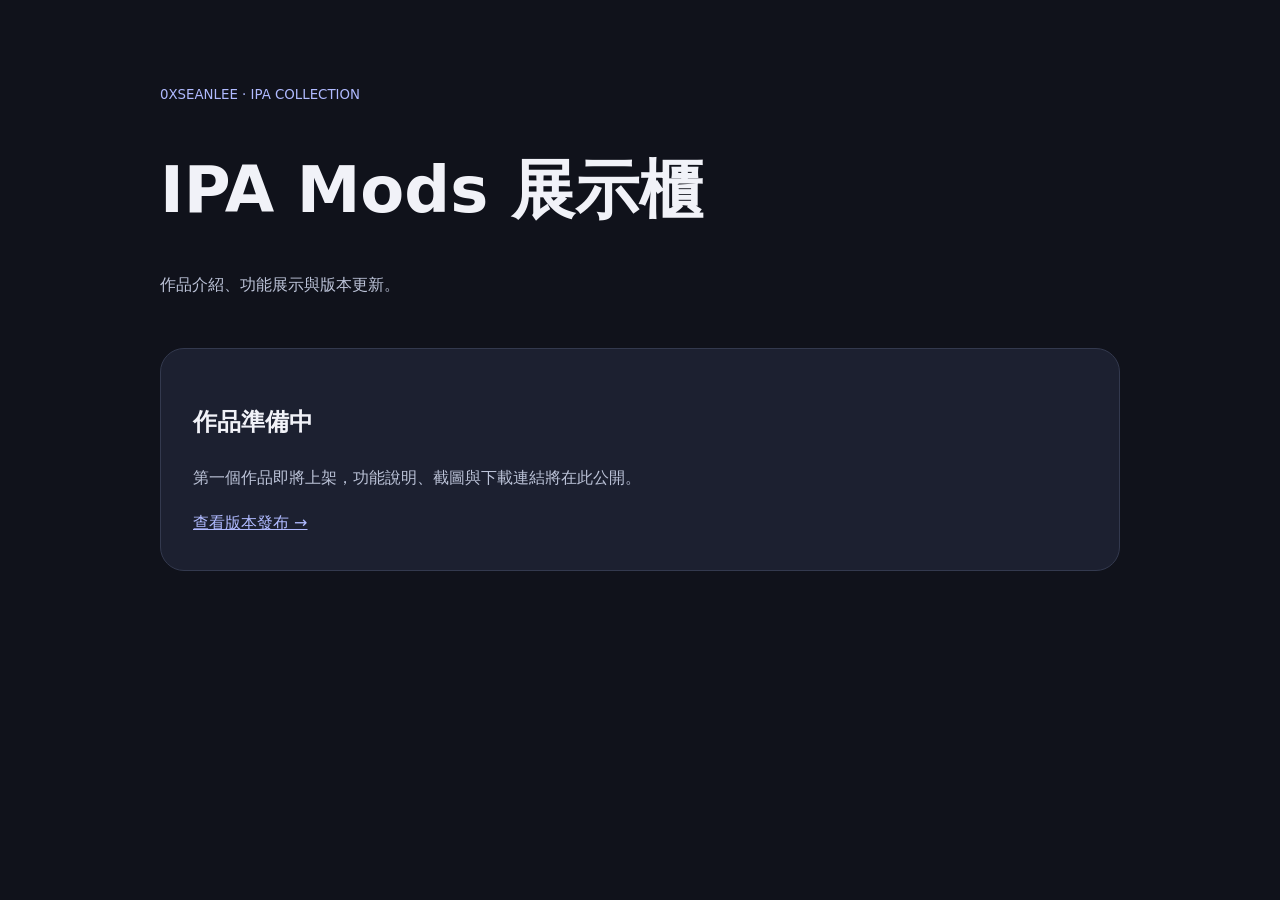
==== index.html @ 55d57a41 "Add showcase homepage" ====
<!doctype html><html lang="zh-Hant"><meta charset="utf-8"><meta name="viewport" content="width=device-width,initial-scale=1"><title>IPA Mods 展示櫃</title><style>body{margin:0;background:#10121b;color:#f1f2f8;font:16px/1.8 system-ui}main{max-width:960px;margin:auto;padding:80px 24px}small{color:#b0baff}h1{font-size:clamp(36px,7vw,64px);line-height:1.2}section{margin-top:48px;padding:32px;background:#1c2030;border:1px solid #33394e;border-radius:24px}p{color:#bcc3d8}a{color:#b0baff}</style><main><small>0XSEANLEE · IPA COLLECTION</small><h1>IPA Mods 展示櫃</h1><p>作品介紹、功能展示與版本更新。</p><section><h2>作品準備中</h2><p>第一個作品即將上架，功能說明、截圖與下載連結將在此公開。</p><a href="https://github.com/0xseanlee/ipa-mods/releases">查看版本發布 →</a></section></main></html>
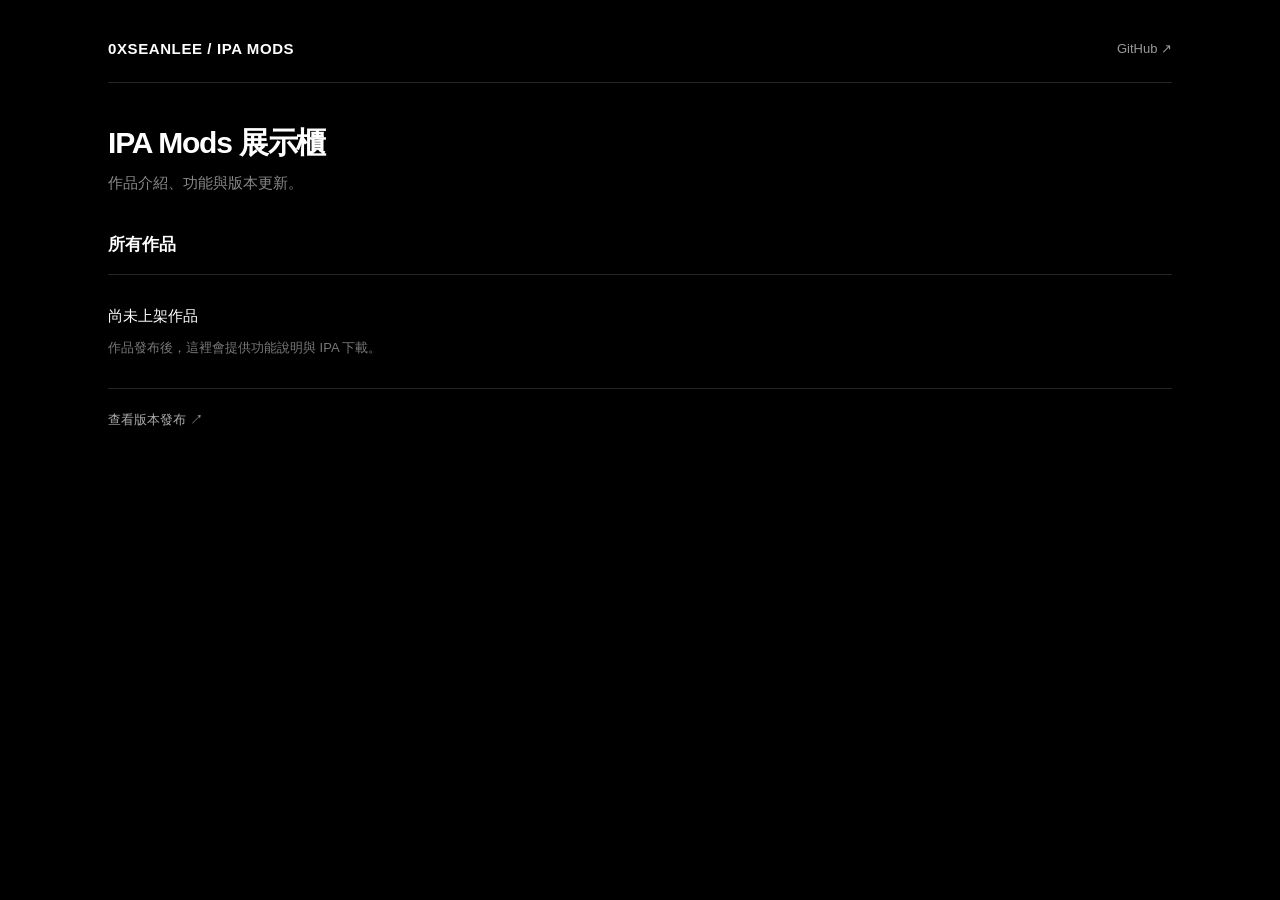
==== commit 79b81723: "Simplify showcase with pure black background" ====
--- a/index.html
+++ b/index.html
@@ -1 +1,16 @@
-<!doctype html><html lang="zh-Hant"><meta charset="utf-8"><meta name="viewport" content="width=device-width,initial-scale=1"><title>IPA Mods 展示櫃</title><style>body{margin:0;background:#10121b;color:#f1f2f8;font:16px/1.8 system-ui}main{max-width:960px;margin:auto;padding:80px 24px}small{color:#b0baff}h1{font-size:clamp(36px,7vw,64px);line-height:1.2}section{margin-top:48px;padding:32px;background:#1c2030;border:1px solid #33394e;border-radius:24px}p{color:#bcc3d8}a{color:#b0baff}</style><main><small>0XSEANLEE · IPA COLLECTION</small><h1>IPA Mods 展示櫃</h1><p>作品介紹、功能展示與版本更新。</p><section><h2>作品準備中</h2><p>第一個作品即將上架，功能說明、截圖與下載連結將在此公開。</p><a href="https://github.com/0xseanlee/ipa-mods/releases">查看版本發布 →</a></section></main></html>+<!doctype html>
+<html lang="zh-Hant">
+<head>
+<meta charset="utf-8">
+<meta name="viewport" content="width=device-width,initial-scale=1">
+<meta name="color-scheme" content="dark">
+<title>IPA Mods 展示櫃</title>
+<style>
+*{box-sizing:border-box}html{min-height:100%;background:#000}body{margin:0;background:#000;color:#fff;font:15px/1.7 -apple-system,BlinkMacSystemFont,"Segoe UI",sans-serif}main{max-width:1120px;margin:0 auto;padding:36px 28px 80px}header{display:flex;align-items:center;justify-content:space-between;gap:20px;padding-bottom:20px;border-bottom:1px solid #252525}.brand{font-size:15px;font-weight:600;letter-spacing:.04em}a{color:#fff;text-decoration:none}a:hover{text-decoration:underline}a:focus-visible{outline:2px solid #fff;outline-offset:6px}header a{font-size:13px;color:#999}h1{font-size:30px;line-height:1.3;margin:40px 0 8px;letter-spacing:-.04em}.intro{margin:0;color:#888}section{margin-top:36px}h2{font-size:17px;margin:0;padding-bottom:14px;border-bottom:1px solid #252525}.empty{padding:28px 0;border-bottom:1px solid #252525}.empty p{margin:0 0 6px;font-size:15px}.empty span{font-size:13px;color:#777}.release{display:inline-block;margin-top:20px;font-size:13px;color:#aaa}@media(max-width:600px){main{padding:24px 20px 60px}h1{font-size:26px;margin-top:32px}}
+</style>
+</head>
+<body><main>
+<header><span class="brand">0XSEANLEE / IPA MODS</span><a href="https://github.com/0xseanlee/ipa-mods">GitHub ↗</a></header>
+<h1>IPA Mods 展示櫃</h1><p class="intro">作品介紹、功能與版本更新。</p>
+<section aria-labelledby="collection"><h2 id="collection">所有作品</h2><div class="empty"><p>尚未上架作品</p><span>作品發布後，這裡會提供功能說明與 IPA 下載。</span></div><a class="release" href="https://github.com/0xseanlee/ipa-mods/releases">查看版本發布 ↗</a></section>
+</main></body></html>
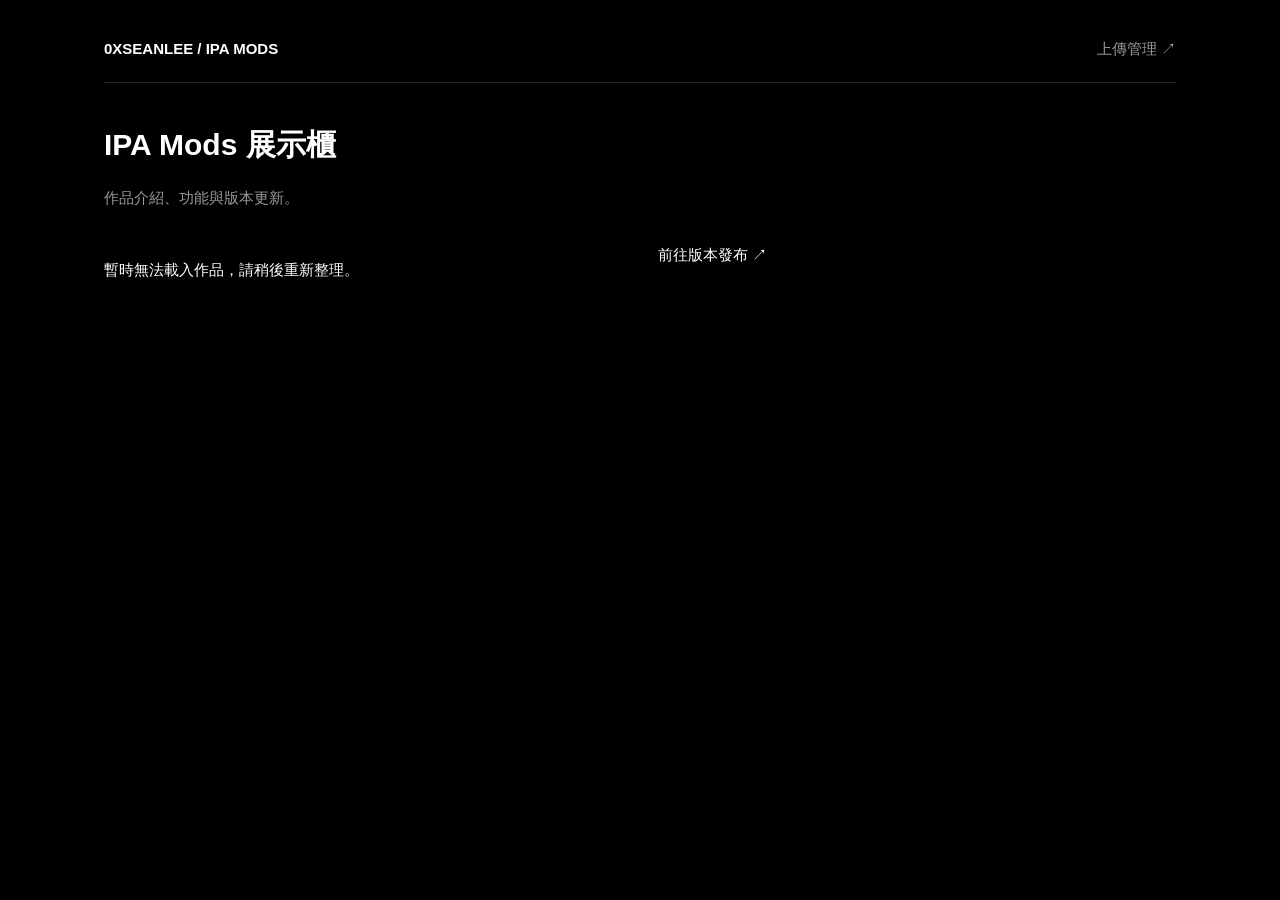
==== commit c0060c2e: "Add upload management and automatic release gallery" ====
--- a/index.html
+++ b/index.html
@@ -1,16 +1 @@
-<!doctype html>
-<html lang="zh-Hant">
-<head>
-<meta charset="utf-8">
-<meta name="viewport" content="width=device-width,initial-scale=1">
-<meta name="color-scheme" content="dark">
-<title>IPA Mods 展示櫃</title>
-<style>
-*{box-sizing:border-box}html{min-height:100%;background:#000}body{margin:0;background:#000;color:#fff;font:15px/1.7 -apple-system,BlinkMacSystemFont,"Segoe UI",sans-serif}main{max-width:1120px;margin:0 auto;padding:36px 28px 80px}header{display:flex;align-items:center;justify-content:space-between;gap:20px;padding-bottom:20px;border-bottom:1px solid #252525}.brand{font-size:15px;font-weight:600;letter-spacing:.04em}a{color:#fff;text-decoration:none}a:hover{text-decoration:underline}a:focus-visible{outline:2px solid #fff;outline-offset:6px}header a{font-size:13px;color:#999}h1{font-size:30px;line-height:1.3;margin:40px 0 8px;letter-spacing:-.04em}.intro{margin:0;color:#888}section{margin-top:36px}h2{font-size:17px;margin:0;padding-bottom:14px;border-bottom:1px solid #252525}.empty{padding:28px 0;border-bottom:1px solid #252525}.empty p{margin:0 0 6px;font-size:15px}.empty span{font-size:13px;color:#777}.release{display:inline-block;margin-top:20px;font-size:13px;color:#aaa}@media(max-width:600px){main{padding:24px 20px 60px}h1{font-size:26px;margin-top:32px}}
-</style>
-</head>
-<body><main>
-<header><span class="brand">0XSEANLEE / IPA MODS</span><a href="https://github.com/0xseanlee/ipa-mods">GitHub ↗</a></header>
-<h1>IPA Mods 展示櫃</h1><p class="intro">作品介紹、功能與版本更新。</p>
-<section aria-labelledby="collection"><h2 id="collection">所有作品</h2><div class="empty"><p>尚未上架作品</p><span>作品發布後，這裡會提供功能說明與 IPA 下載。</span></div><a class="release" href="https://github.com/0xseanlee/ipa-mods/releases">查看版本發布 ↗</a></section>
-</main></body></html>+<!doctype html><html lang="zh-Hant"><head><meta charset="utf-8"><meta name="viewport" content="width=device-width,initial-scale=1"><meta name="color-scheme" content="dark"><title>IPA Mods 展示櫃</title><link rel="stylesheet" href="style.css"></head><body><main><header><b>0XSEANLEE / IPA MODS</b><a href="admin.html">上傳管理 ↗</a></header><h1>IPA Mods 展示櫃</h1><p class="muted">作品介紹、功能與版本更新。</p><section id="items" class="items" aria-live="polite"><p class="muted">正在載入作品…</p></section></main><script src="gallery.js"></script></body></html>
--- a/style.css
+++ b/style.css
@@ -0,0 +1 @@
+*{box-sizing:border-box}html,body{min-height:100%;background:#000;color:#fff}body{margin:0;font:15px/1.7 -apple-system,BlinkMacSystemFont,"Segoe UI",sans-serif}main{max-width:1120px;margin:auto;padding:36px 24px 80px}header{display:flex;justify-content:space-between;gap:24px;padding-bottom:20px;border-bottom:1px solid #252525}a{color:#fff;text-decoration:none}a:hover{text-decoration:underline}header a,.muted,.hint{color:#999}h1{font-size:30px;margin:36px 0 8px}h2{font-size:20px}form{max-width:680px;margin-top:28px}label{display:block;margin:22px 0 8px}input,textarea{display:block;width:100%;margin-top:8px;background:#080808;border:1px solid #444;border-radius:4px;padding:12px;color:#fff;font:inherit}input[type=file]{font-size:14px}button,.download{display:inline-block;background:#fff;color:#000;border:0;border-radius:4px;padding:11px 20px;font:inherit;cursor:pointer}button:disabled{opacity:.5;cursor:wait}.hint{font-size:12px}progress{display:block;width:100%;margin-top:20px}progress[hidden]{display:none}.items{display:grid;grid-template-columns:repeat(2,minmax(0,1fr));gap:0 36px;margin-top:32px}.item{padding:24px 0;border-top:1px solid #252525;min-width:0}.item p{white-space:pre-wrap;overflow-wrap:anywhere;color:#aaa}.item img{max-width:100%;max-height:300px;object-fit:contain;margin:12px 0}.date{color:#888;font-size:12px}a:focus-visible,button:focus-visible{outline:2px solid #fff;outline-offset:5px}@media(max-width:650px){.items{grid-template-columns:1fr}h1{font-size:26px}main{padding:24px 20px}}
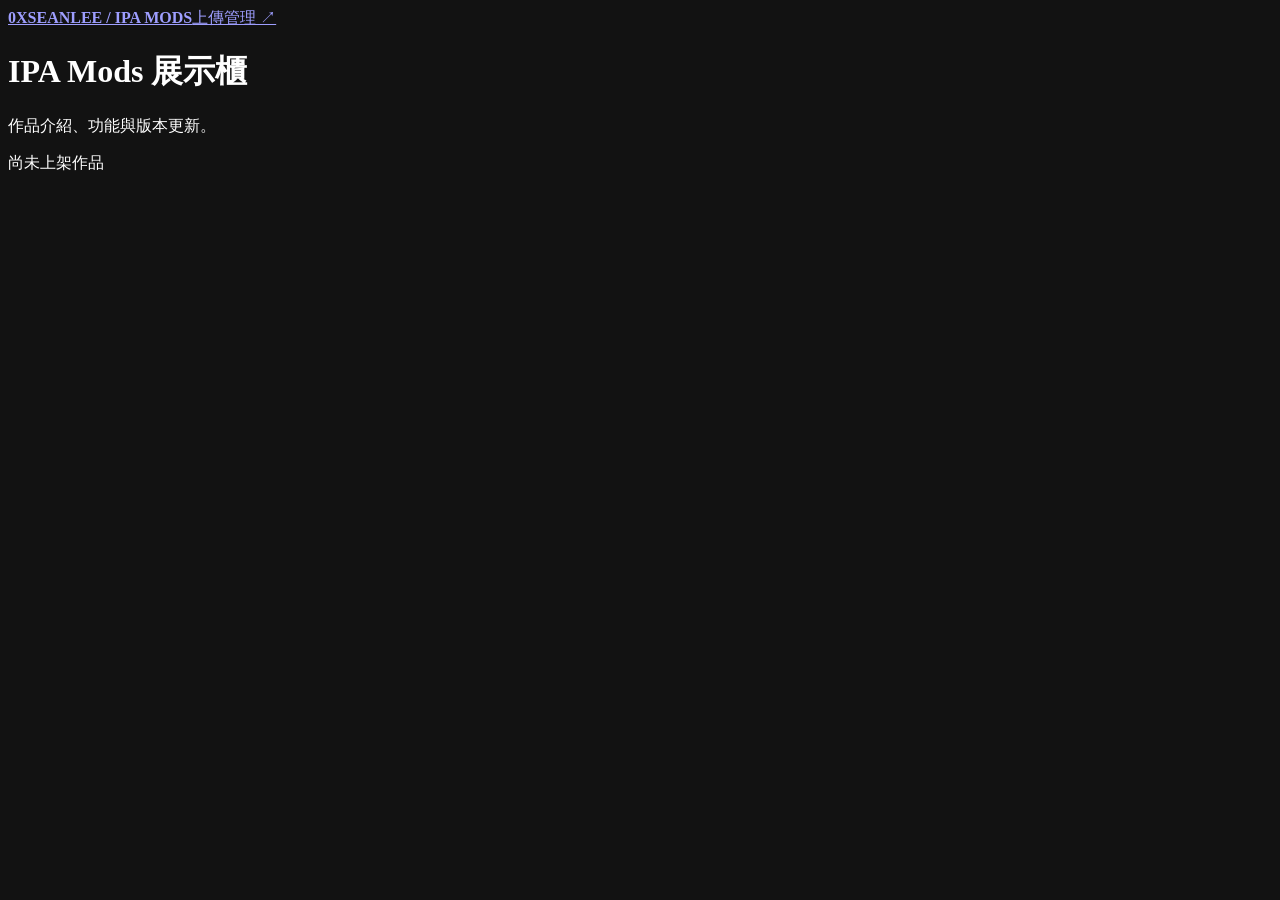
==== commit a0021996: "Add App Store import and static SEO product pages" ====
--- a/index.html
+++ b/index.html
@@ -1 +1 @@
-<!doctype html><html lang="zh-Hant"><head><meta charset="utf-8"><meta name="viewport" content="width=device-width,initial-scale=1"><meta name="color-scheme" content="dark"><title>IPA Mods 展示櫃</title><link rel="stylesheet" href="style.css"></head><body><main><header><b>0XSEANLEE / IPA MODS</b><a href="admin.html">上傳管理 ↗</a></header><h1>IPA Mods 展示櫃</h1><p class="muted">作品介紹、功能與版本更新。</p><section id="items" class="items" aria-live="polite"><p class="muted">正在載入作品…</p></section></main><script src="gallery.js"></script></body></html>
+<!doctype html><html lang="zh-Hant"><head><meta charset="utf-8"><meta name="viewport" content="width=device-width,initial-scale=1"><meta name="color-scheme" content="dark"><title>IPA Mods 展示櫃 | iOS 作品介紹與 IPA 下載</title><meta name="description" content="0xseanlee 的 IPA Mods 作品展示櫃，查看 iOS App 修改功能、版本更新、截圖及 IPA 下載資訊。"><link rel="canonical" href="https://0xseanlee.me/ipa-mods/"><meta property="og:type" content="website"><meta property="og:locale" content="zh_TW"><meta property="og:site_name" content="IPA Mods 展示櫃"><meta property="og:title" content="IPA Mods 展示櫃 | iOS 作品介紹與 IPA 下載"><meta property="og:description" content="0xseanlee 的 IPA Mods 作品展示櫃，查看 iOS App 修改功能、版本更新、截圖及 IPA 下載資訊。"><meta property="og:url" content="https://0xseanlee.me/ipa-mods/"><meta name="twitter:card" content="summary"><meta name="twitter:title" content="IPA Mods 展示櫃 | iOS 作品介紹與 IPA 下載"><meta name="twitter:description" content="0xseanlee 的 IPA Mods 作品展示櫃，查看 iOS App 修改功能、版本更新、截圖及 IPA 下載資訊。"><script type="application/ld+json">{"@context":"https://schema.org","@type":"WebPage","name":"IPA Mods 展示櫃 | iOS 作品介紹與 IPA 下載","description":"0xseanlee 的 IPA Mods 作品展示櫃，查看 iOS App 修改功能、版本更新、截圖及 IPA 下載資訊。","url":"https://0xseanlee.me/ipa-mods/","inLanguage":"zh-Hant"}</script><link rel="stylesheet" href="https://0xseanlee.me/ipa-mods/style.css"></head><body><main><header><a href="https://0xseanlee.me/ipa-mods/"><b>0XSEANLEE / IPA MODS</b></a><a href="https://0xseanlee.me/ipa-mods/admin.html">上傳管理 ↗</a></header><h1>IPA Mods 展示櫃</h1><p class="muted">作品介紹、功能與版本更新。</p><section class="items" aria-label="所有作品"><p class="muted">尚未上架作品</p></section></main></body></html>
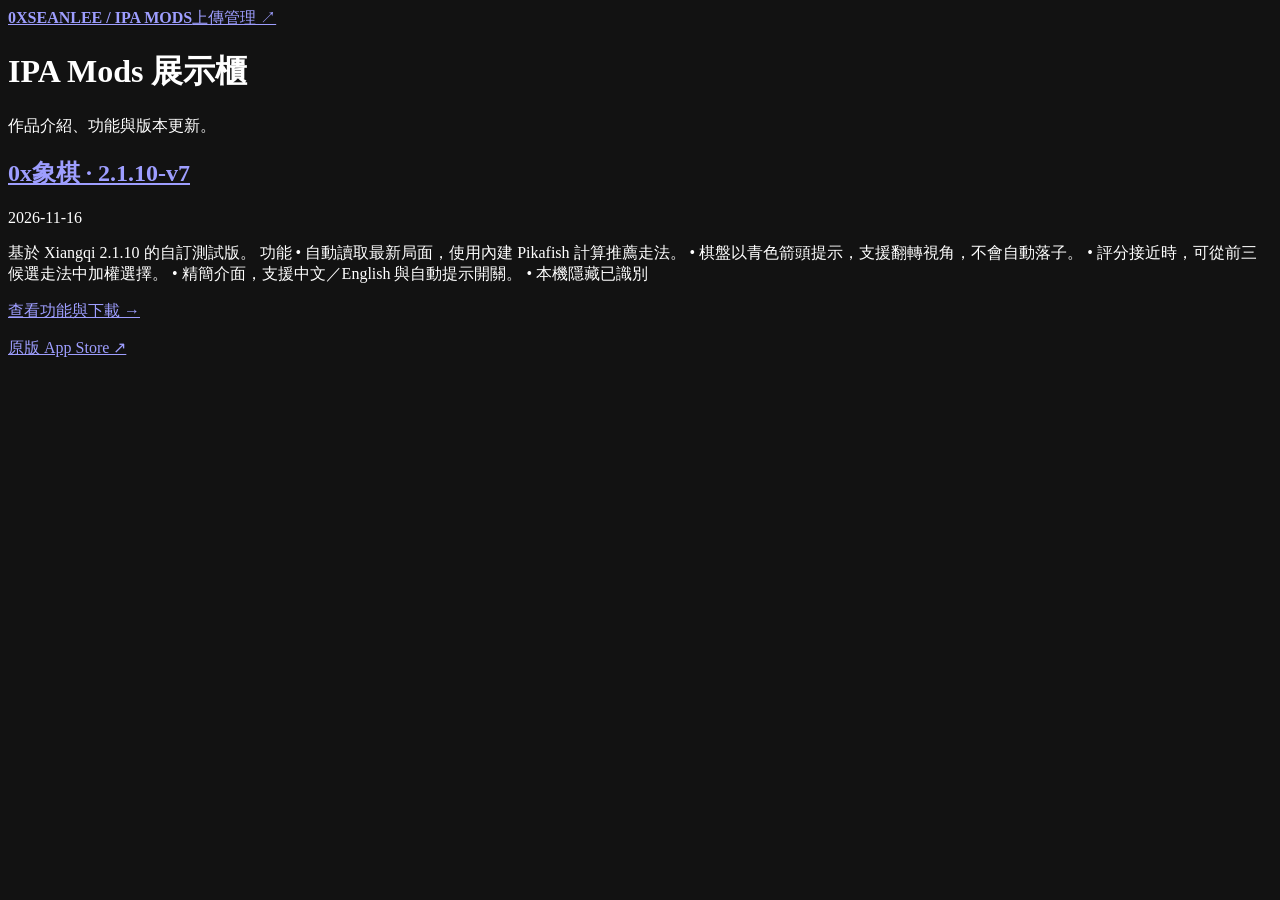
==== commit d056cc54: "Publish 0x象棋 v7 gallery and download page" ====
--- a/index.html
+++ b/index.html
@@ -1 +1 @@
-<!doctype html><html lang="zh-Hant"><head><meta charset="utf-8"><meta name="viewport" content="width=device-width,initial-scale=1"><meta name="color-scheme" content="dark"><title>IPA Mods 展示櫃 | iOS 作品介紹與 IPA 下載</title><meta name="description" content="0xseanlee 的 IPA Mods 作品展示櫃，查看 iOS App 修改功能、版本更新、截圖及 IPA 下載資訊。"><link rel="canonical" href="https://0xseanlee.me/ipa-mods/"><meta property="og:type" content="website"><meta property="og:locale" content="zh_TW"><meta property="og:site_name" content="IPA Mods 展示櫃"><meta property="og:title" content="IPA Mods 展示櫃 | iOS 作品介紹與 IPA 下載"><meta property="og:description" content="0xseanlee 的 IPA Mods 作品展示櫃，查看 iOS App 修改功能、版本更新、截圖及 IPA 下載資訊。"><meta property="og:url" content="https://0xseanlee.me/ipa-mods/"><meta name="twitter:card" content="summary"><meta name="twitter:title" content="IPA Mods 展示櫃 | iOS 作品介紹與 IPA 下載"><meta name="twitter:description" content="0xseanlee 的 IPA Mods 作品展示櫃，查看 iOS App 修改功能、版本更新、截圖及 IPA 下載資訊。"><script type="application/ld+json">{"@context":"https://schema.org","@type":"WebPage","name":"IPA Mods 展示櫃 | iOS 作品介紹與 IPA 下載","description":"0xseanlee 的 IPA Mods 作品展示櫃，查看 iOS App 修改功能、版本更新、截圖及 IPA 下載資訊。","url":"https://0xseanlee.me/ipa-mods/","inLanguage":"zh-Hant"}</script><link rel="stylesheet" href="https://0xseanlee.me/ipa-mods/style.css"></head><body><main><header><a href="https://0xseanlee.me/ipa-mods/"><b>0XSEANLEE / IPA MODS</b></a><a href="https://0xseanlee.me/ipa-mods/admin.html">上傳管理 ↗</a></header><h1>IPA Mods 展示櫃</h1><p class="muted">作品介紹、功能與版本更新。</p><section class="items" aria-label="所有作品"><p class="muted">尚未上架作品</p></section></main></body></html>+<!doctype html><html lang="zh-Hant"><head><meta charset="utf-8"><meta name="viewport" content="width=device-width,initial-scale=1"><meta name="color-scheme" content="dark"><title>IPA Mods 展示櫃 | iOS 作品介紹與 IPA 下載</title><meta name="description" content="0xseanlee 的 IPA Mods 作品展示櫃，查看 iOS App 修改功能、版本更新、截圖及 IPA 下載資訊。"><link rel="canonical" href="https://0xseanlee.me/ipa-mods/"><meta property="og:type" content="website"><meta property="og:locale" content="zh_TW"><meta property="og:site_name" content="IPA Mods 展示櫃"><meta property="og:title" content="IPA Mods 展示櫃 | iOS 作品介紹與 IPA 下載"><meta property="og:description" content="0xseanlee 的 IPA Mods 作品展示櫃，查看 iOS App 修改功能、版本更新、截圖及 IPA 下載資訊。"><meta property="og:url" content="https://0xseanlee.me/ipa-mods/"><meta name="twitter:card" content="summary"><meta name="twitter:title" content="IPA Mods 展示櫃 | iOS 作品介紹與 IPA 下載"><meta name="twitter:description" content="0xseanlee 的 IPA Mods 作品展示櫃，查看 iOS App 修改功能、版本更新、截圖及 IPA 下載資訊。"><script type="application/ld+json">{"@context":"https://schema.org","@type":"WebPage","name":"IPA Mods 展示櫃 | iOS 作品介紹與 IPA 下載","description":"0xseanlee 的 IPA Mods 作品展示櫃，查看 iOS App 修改功能、版本更新、截圖及 IPA 下載資訊。","url":"https://0xseanlee.me/ipa-mods/","inLanguage":"zh-Hant"}</script><link rel="stylesheet" href="https://0xseanlee.me/ipa-mods/style.css"></head><body><main><header><a href="https://0xseanlee.me/ipa-mods/"><b>0XSEANLEE / IPA MODS</b></a><a href="https://0xseanlee.me/ipa-mods/admin.html">上傳管理 ↗</a></header><h1>IPA Mods 展示櫃</h1><p class="muted">作品介紹、功能與版本更新。</p><section class="items" aria-label="所有作品"><article class="item"><h2><a href="https://0xseanlee.me/ipa-mods/apps/447068400/">0x象棋 · 2.1.10-v7</a></h2><p class="date">2026-11-16</p><p>基於 Xiangqi 2.1.10 的自訂測試版。 功能 • 自動讀取最新局面，使用內建 Pikafish 計算推薦走法。 • 棋盤以青色箭頭提示，支援翻轉視角，不會自動落子。 • 評分接近時，可從前三候選走法中加權選擇。 • 精簡介面，支援中文／English 與自動提示開關。 • 本機隱藏已識別</p><a href="https://0xseanlee.me/ipa-mods/apps/447068400/">查看功能與下載 →</a><p><a href="https://apps.apple.com/us/app/xiangqi-com-chinese-chess/id1557911460">原版 App Store ↗</a></p></article></section></main></body></html>
